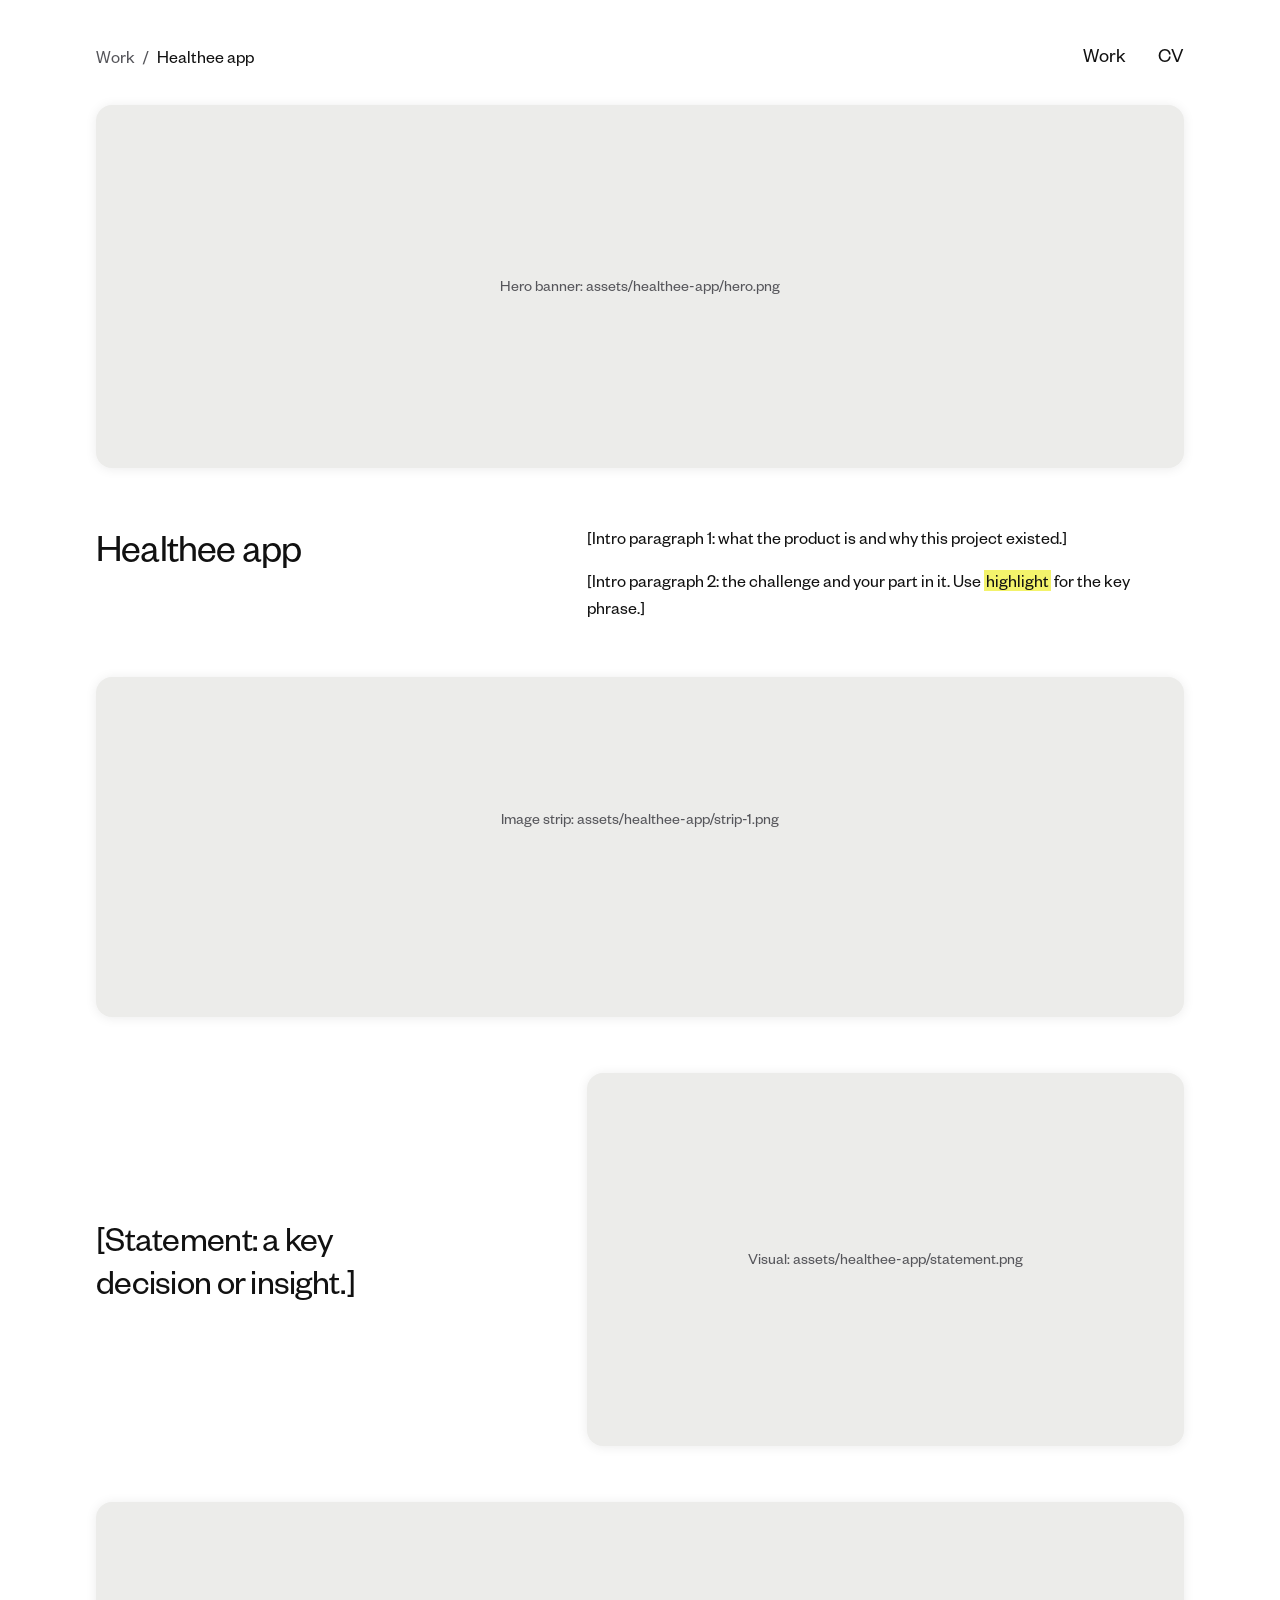
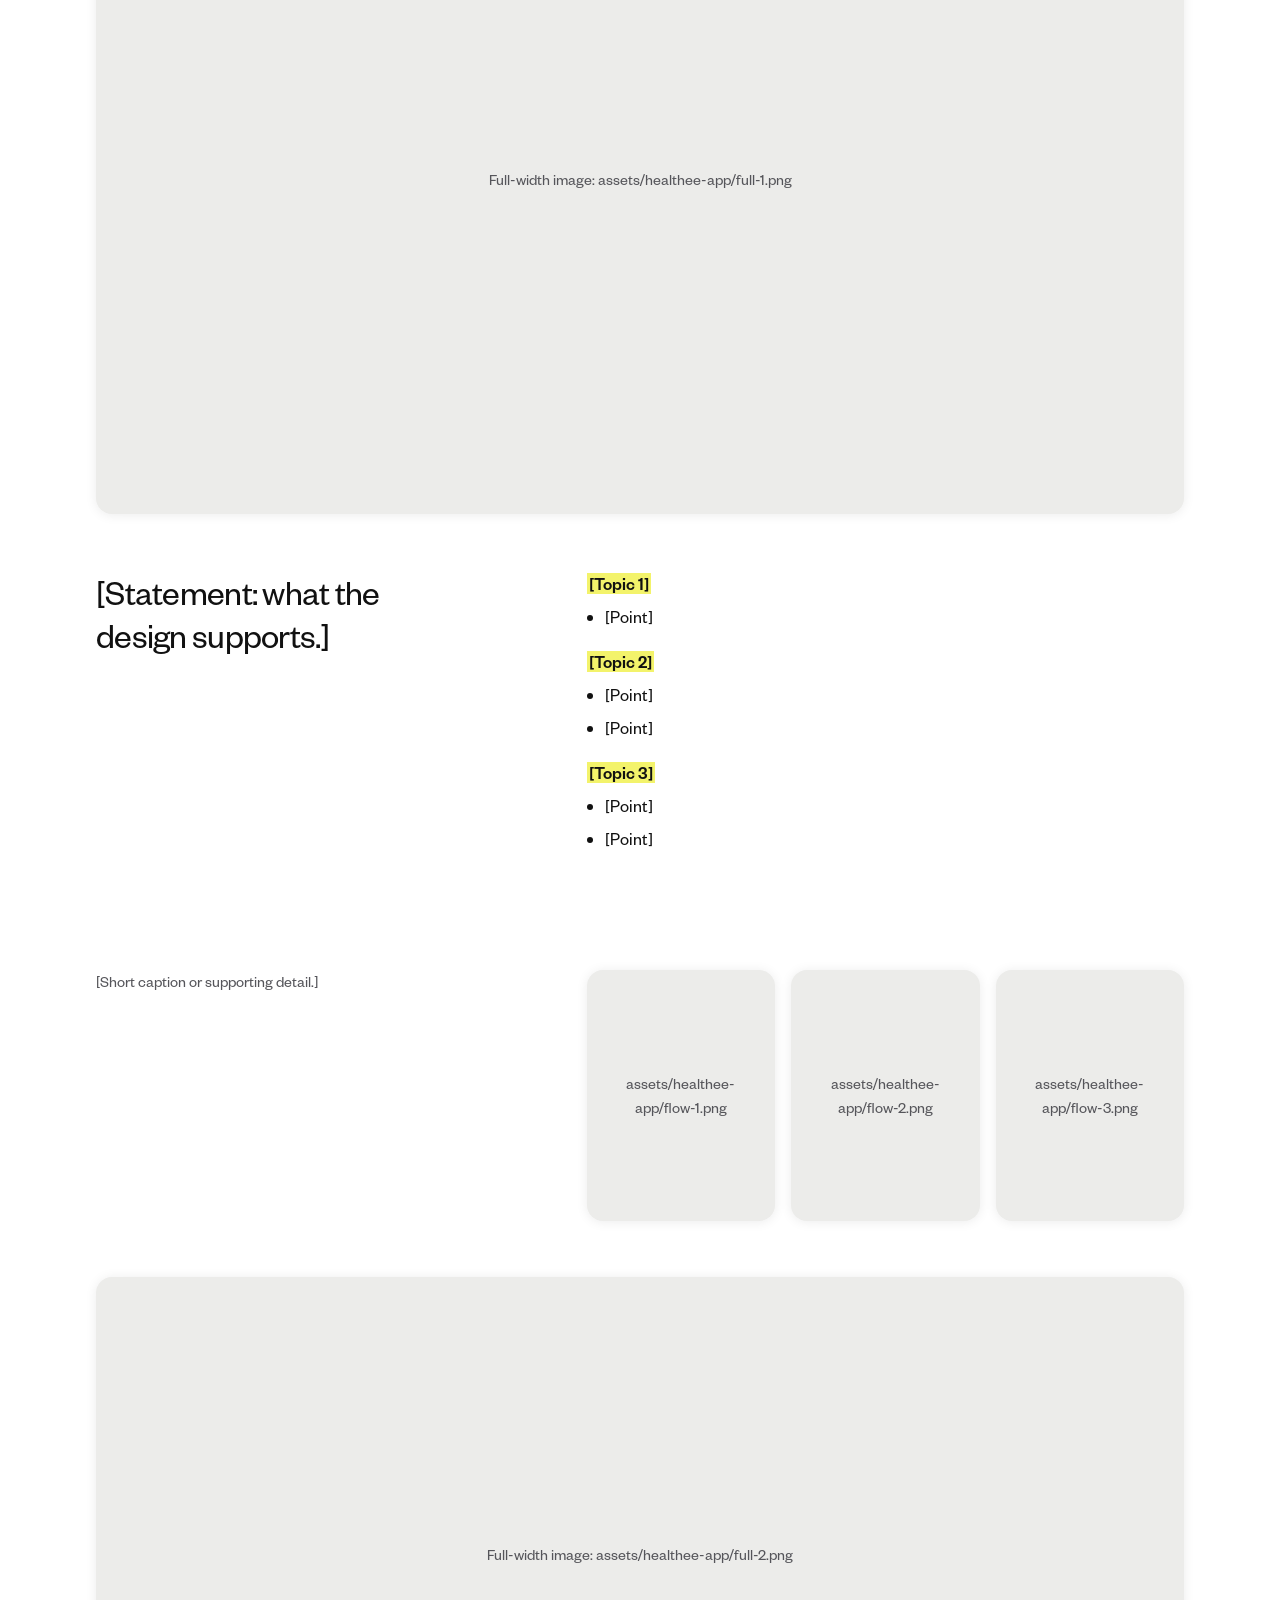
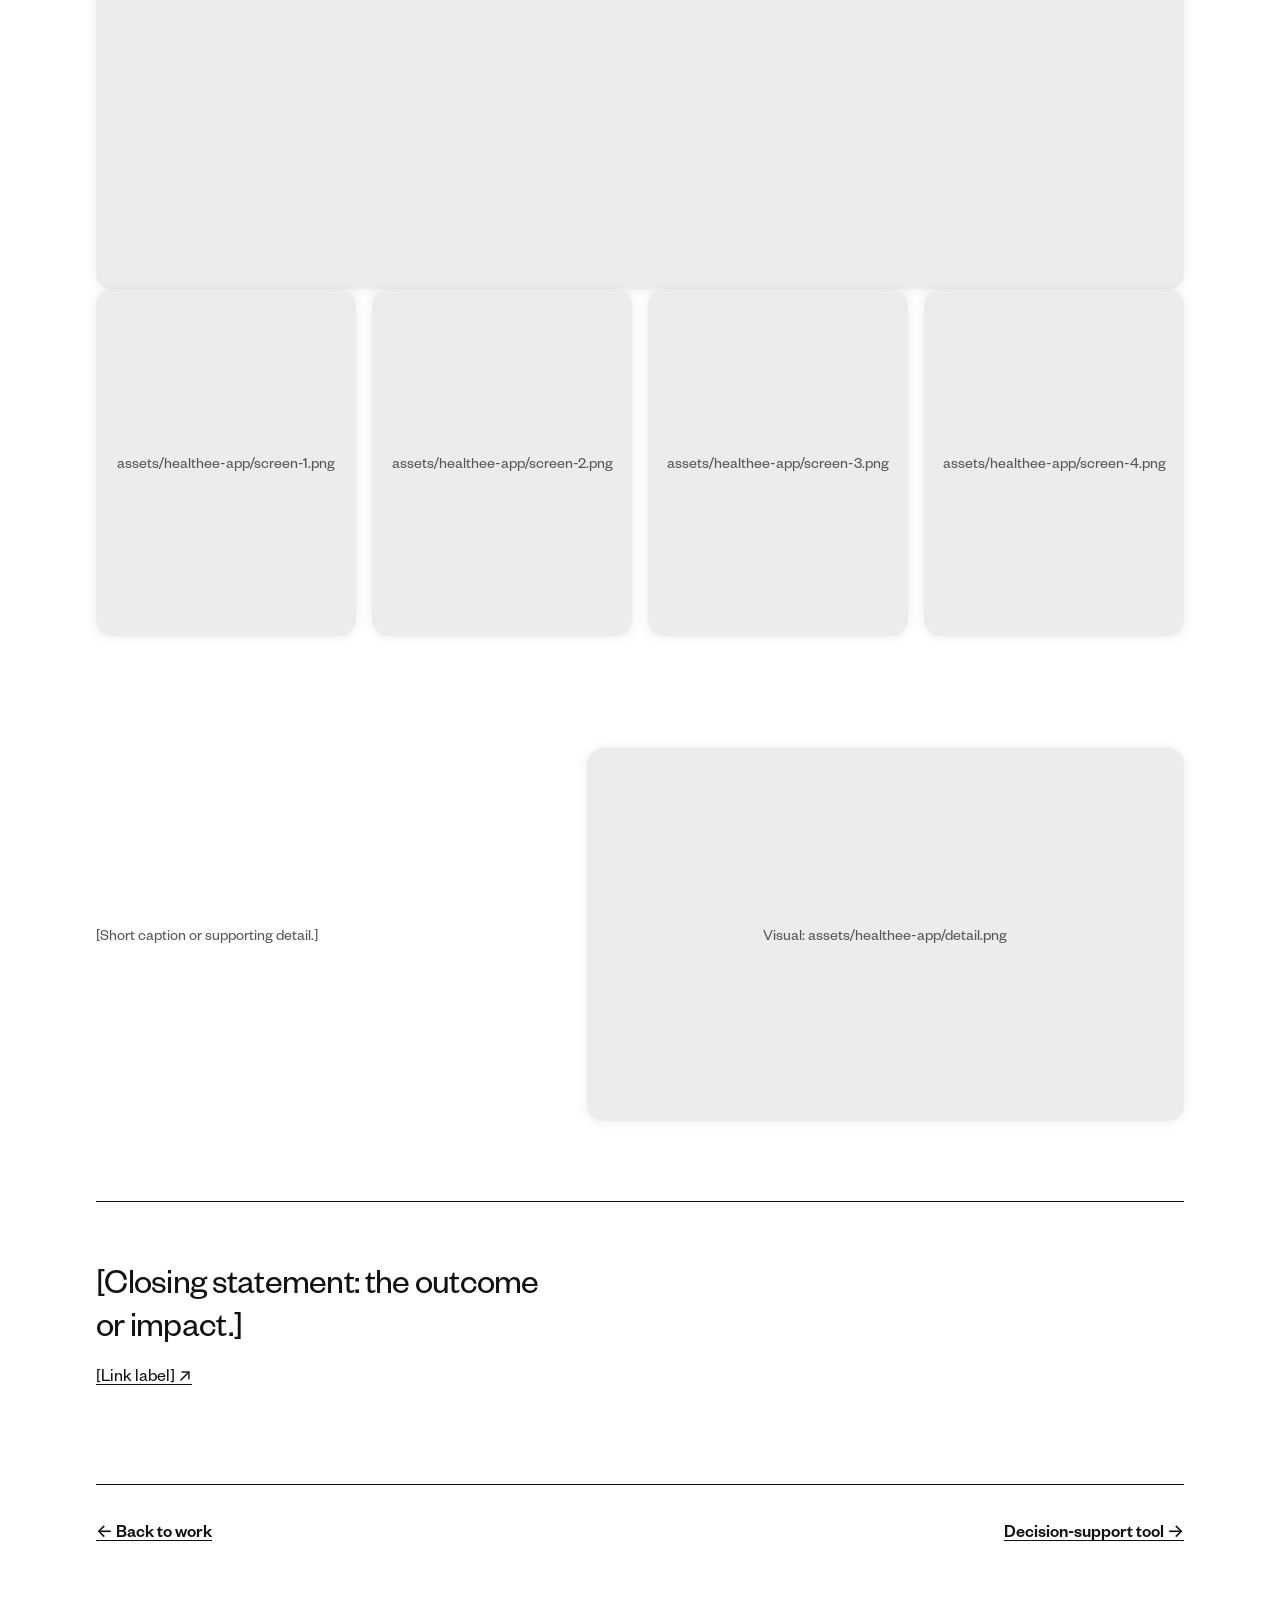
==== healthee-app.html @ a4078543 "Initial commit: portfolio site Case studies: HSA, Why this plan, Voluntary benefits.  Co-Authored-By" ====
<!doctype html>
<html lang="en">
<head>
<meta charset="utf-8">
<meta name="viewport" content="width=device-width, initial-scale=1">
<title>Healthee app - Gali Sharabani</title>
<link rel="preconnect" href="https://fonts.googleapis.com">
<link rel="preconnect" href="https://fonts.gstatic.com" crossorigin>
<link href="https://fonts.googleapis.com/css2?family=Inter:wght@400;500&display=swap" rel="stylesheet">
<link rel="stylesheet" href="case.css">
</head>
<body>
<div class="wrap">

  <div class="top">
    <div class="crumbs"><a href="index.html#work">Work</a><span aria-hidden="true">/</span><span aria-current="page">Healthee app</span></div>
    <nav aria-label="Primary"><a href="index.html#work">Work</a><a href="index.html#cv">CV</a></nav>
  </div>

  <main>
    <!-- 1. Hero banner -->
    <div class="shot r-banner">
      <span>Hero banner: assets/healthee-app/hero.png</span>
      <img src="assets/healthee-app/hero.png" alt="" onerror="this.remove()">
    </div>

    <!-- 2. Title + intro -->
    <section class="block" aria-labelledby="t">
      <div>
        <h1 id="t">Healthee app</h1>
      </div>
      <div class="body">
        <p>[Intro paragraph 1: what the product is and why this project existed.]</p>
        <p>[Intro paragraph 2: the challenge and your part in it. Use <mark>highlight</mark> for the key phrase.]</p>
      </div>
    </section>

    <!-- 3. Image strip -->
    <div class="full shot r-strip" style="display:grid">
      <span>Image strip: assets/healthee-app/strip-1.png</span>
      <img src="assets/healthee-app/strip-1.png" alt="" onerror="this.remove()">
    </div>

    <!-- 4. Statement + visual -->
    <section class="block center">
      <h2>[Statement: a key decision or insight.]</h2>
      <div class="shot r-side">
        <span>Visual: assets/healthee-app/statement.png</span>
        <img src="assets/healthee-app/statement.png" alt="" onerror="this.remove()">
      </div>
    </section>

    <!-- 5. Full-width image -->
    <div class="full shot r-wide" style="display:grid">
      <span>Full-width image: assets/healthee-app/full-1.png</span>
      <img src="assets/healthee-app/full-1.png" alt="" onerror="this.remove()">
    </div>

    <!-- 6. Statement + 3 topics -->
    <section class="block">
      <h2>[Statement: what the design supports.]</h2>
      <div class="body">
        <ul>
          <li class="topic"><mark>[Topic 1]</mark></li>
          <li>[Point]</li>
          <li class="topic"><mark>[Topic 2]</mark></li>
          <li>[Point]</li>
          <li>[Point]</li>
          <li class="topic"><mark>[Topic 3]</mark></li>
          <li>[Point]</li>
          <li>[Point]</li>
        </ul>
      </div>
    </section>

    <!-- 7. Caption + image strip -->
    <section class="block">
      <p class="caption">[Short caption or supporting detail.]</p>
      <div class="row c3" style="padding:0">
        <div class="shot r-card"><span>assets/healthee-app/flow-1.png</span><img src="assets/healthee-app/flow-1.png" alt="" onerror="this.remove()"></div>
        <div class="shot r-card"><span>assets/healthee-app/flow-2.png</span><img src="assets/healthee-app/flow-2.png" alt="" onerror="this.remove()"></div>
        <div class="shot r-card"><span>assets/healthee-app/flow-3.png</span><img src="assets/healthee-app/flow-3.png" alt="" onerror="this.remove()"></div>
      </div>
    </section>

    <!-- 8. Full-width image -->
    <div class="full shot r-wide" style="display:grid">
      <span>Full-width image: assets/healthee-app/full-2.png</span>
      <img src="assets/healthee-app/full-2.png" alt="" onerror="this.remove()">
    </div>

    <!-- 9. Screens row -->
    <div class="row c4">
      <div class="shot r-card"><span>assets/healthee-app/screen-1.png</span><img src="assets/healthee-app/screen-1.png" alt="" onerror="this.remove()"></div>
      <div class="shot r-card"><span>assets/healthee-app/screen-2.png</span><img src="assets/healthee-app/screen-2.png" alt="" onerror="this.remove()"></div>
      <div class="shot r-card"><span>assets/healthee-app/screen-3.png</span><img src="assets/healthee-app/screen-3.png" alt="" onerror="this.remove()"></div>
      <div class="shot r-card"><span>assets/healthee-app/screen-4.png</span><img src="assets/healthee-app/screen-4.png" alt="" onerror="this.remove()"></div>
    </div>

    <!-- 10. Caption + image -->
    <section class="block center">
      <p class="caption">[Short caption or supporting detail.]</p>
      <div class="shot r-side">
        <span>Visual: assets/healthee-app/detail.png</span>
        <img src="assets/healthee-app/detail.png" alt="" onerror="this.remove()">
      </div>
    </section>

    <!-- 11. Closing -->
    <section class="closing">
      <h2>[Closing statement: the outcome or impact.]</h2>
      <a href="#">[Link label] ↗</a>
    </section>
  </main>

  <div class="pager">
    <a href="index.html#work">← Back to work</a>
    <a href="decision-support.html">Decision-support tool →</a>
  </div>
</div>
</body>
</html>
---- case.css ----
@font-face { font-family: "Founders Grotesk"; font-weight: 300; font-style: normal; font-display: swap; src: local("Founders Grotesk Light"), url("fonts/FoundersGrotesk-Light.otf") format("opentype"); }
@font-face { font-family: "Founders Grotesk"; font-weight: 400; font-style: normal; font-display: swap; src: local("Founders Grotesk Regular"), url("fonts/FoundersGrotesk-Regular.otf") format("opentype"); }
@font-face { font-family: "Founders Grotesk"; font-weight: 500; font-style: normal; font-display: swap; src: local("Founders Grotesk Medium"), url("fonts/FoundersGrotesk-Medium.otf") format("opentype"); }

:root {
  --bg: #ffffff; --ink: #111; --muted: #55555a; --line: #111;
  --chip: #e9e9e7; --shot: #ececea; --hl: #f3f36b; --gutter: 56px;
}
@media (prefers-color-scheme: dark) {
  :root { --bg:#121212; --ink:#f2f2f0; --muted:#a3a3a8; --line:#f2f2f0; --chip:#26262a; --shot:#1e1e21; --hl:#6b6b1f; }
}
* { box-sizing: border-box; }
html { scroll-behavior: smooth; }
body { margin: 0; background: var(--bg); color: var(--ink); font-family: "Founders Grotesk", Inter, system-ui, -apple-system, "Helvetica Neue", Arial, sans-serif; font-size: 18px; line-height: 1.5; -webkit-font-smoothing: antialiased; }
a { color: inherit; }
.wrap { max-width: 1200px; margin: 0 auto; padding: 0 var(--gutter); }
mark { background: var(--hl); color: inherit; padding: 0 2px; }

/* top bar: breadcrumb left, nav right */
.top { display: flex; justify-content: space-between; align-items: center; padding-top: 40px; font-size: 18px; }
.crumbs { display: flex; gap: 8px; color: var(--muted); }
.crumbs a { text-decoration: none; }
.crumbs a:hover { color: var(--ink); }
.crumbs [aria-current] { color: var(--ink); }
.top nav { display: flex; gap: 32px; font-size: 20px; }
.top nav a { text-decoration: none; padding-bottom: 2px; border-bottom: 1px solid transparent; }
.top nav a:hover { border-bottom-color: var(--ink); }

/* placeholder / image frames */
.shot { border-radius: 16px; background: var(--shot); overflow: hidden; position: relative; display: grid; place-items: center; box-shadow: 0 1px 12px rgba(0,0,0,.08); }
.shot img { position: absolute; inset: 0; width: 100%; height: 100%; object-fit: cover; display: block; }
.shot span { color: var(--muted); font-size: 16px; padding: 16px; text-align: center; }
.r-banner { aspect-ratio: 3 / 1; margin-top: 32px; }
.r-strip  { aspect-ratio: 16 / 5; }
.r-wide   { aspect-ratio: 16 / 9; }
.r-card   { aspect-ratio: 3 / 4; }
.r-side   { aspect-ratio: 16 / 10; }

/* two-column blocks: text left, content right */
.block { display: grid; grid-template-columns: 5fr 7fr; gap: 64px; align-items: start; padding: 56px 0; }
.block.center { align-items: center; }
h1 { font-weight: 400; font-size: 40px; line-height: 1.15; letter-spacing: -0.02em; margin: 0; }
h2 { font-weight: 400; font-size: 36px; line-height: 1.2; letter-spacing: -0.02em; margin: 0; max-width: 16ch; }
.body p { margin: 0 0 16px; max-width: 58ch; }
.body p:last-child { margin-bottom: 0; }
.meta { color: var(--muted); font-size: 16px; margin: 14px 0 0; }
.body ul { margin: 0; padding-left: 18px; }
.body li { margin: 0 0 6px; max-width: 58ch; }
.body .topic { font-weight: 500; list-style: none; margin: 18px 0 6px -18px; }
.body .topic:first-child { margin-top: 0; }
.lead { margin: 20px 0 0; max-width: 40ch; }
.caption { font-size: 16px; color: var(--muted); max-width: 30ch; margin: 0; }

.full { padding: 0 0 56px; }
.row { display: grid; gap: 16px; padding-bottom: 56px; }
.row.c5 { grid-template-columns: repeat(5, 1fr); }
.row.c4 { grid-template-columns: repeat(4, 1fr); }
.row.c3 { grid-template-columns: repeat(3, 1fr); }

.swatches { display: flex; align-items: center; gap: 24px; }
.swatches .shot { width: 112px; height: 112px; }

.closing { border-top: 1px solid var(--line); margin-top: 24px; padding: 56px 0 96px; }
.closing h2 { max-width: 22ch; }
.closing a { display: inline-block; margin-top: 16px; text-underline-offset: 3px; }

.pager { display: flex; justify-content: space-between; gap: 16px; border-top: 1px solid var(--line); padding: 32px 0 64px; font-weight: 500; }
.pager a { text-underline-offset: 3px; }

@media (max-width: 860px) {
  :root { --gutter: 24px; }
  .top { padding-top: 28px; font-size: 16px; }
  .top nav { font-size: 18px; gap: 20px; }
  .block { grid-template-columns: 1fr; gap: 20px; padding: 36px 0; }
  h1 { font-size: 34px; } h2 { font-size: 29px; max-width: none; }
  .row.c5, .row.c4 { grid-template-columns: repeat(2, 1fr); }
  .row.c3 { grid-template-columns: 1fr; }
  .r-banner { aspect-ratio: 16 / 9; }
  .full, .row { padding-bottom: 36px; }
}
@media (prefers-reduced-motion: reduce) { html { scroll-behavior: auto; } }

.row.c2 { grid-template-columns: repeat(2, 1fr); }
.shot.peach { background: #fde3d8; }
.shot.peach span { color: #7a5a4e; }
.shot.peach img { object-fit: contain; }
@media (max-width: 860px) { .row.c2 { grid-template-columns: 1fr; } }

.lead-in { font-size: 27px; line-height: 1.3; letter-spacing: -0.01em; max-width: 24ch; }
.step { align-items: start; }
.step .num { margin: 0 0 12px; color: var(--muted); font-size: 16px; }
.step h2 { margin-bottom: 20px; }
.step .body p { margin-bottom: 14px; }
.why { margin: 20px 0 0; color: var(--muted); font-size: 16px; max-width: 40ch; }
.stack { display: grid; gap: 16px; }
@media (max-width: 860px) { .lead-in { font-size: 22px; max-width: none; } }

.stack { justify-items: start; }
.stack .shot, .full .shot { width: 100%; }

/* padded image frames: images keep natural proportions with breathing room */
.shot.framed { display: block; padding: 24px; aspect-ratio: auto !important; box-shadow: none; }
.shot.framed img { position: static; width: 100%; height: auto; object-fit: initial; border-radius: 8px; box-shadow: 0 1px 12px rgba(0,0,0,.08); }
.shot.framed:has(img) span { display: none; }
.shot.framed span { display: grid; place-items: center; min-height: 240px; }
@media (max-width: 860px) { .shot.framed { padding: 16px; } }

/* white 10px padding */
.shot.framed { padding: 10px; background: #fff; border-radius: 8px; box-shadow: 0 1px 12px rgba(0,0,0,.08); }
.shot.framed img { border-radius: 4px; box-shadow: none; }
.shot.framed span { color: #6b6b70; }
@media (max-width: 860px) { .shot.framed { padding: 10px; } }

/* HSA page: section headings at body size, bold */
.step h2, #ch { font-size: 18px; font-weight: 500; line-height: 1.5; letter-spacing: 0; max-width: none; }
.step h2 { margin-bottom: 8px; }

/* HSA page: slightly larger section headings */
.step h2, #ch { font-size: 22px; line-height: 1.35; letter-spacing: -0.01em; }

.seq figure { margin: 0; display: grid; gap: 10px; justify-items: start; }
.seq figcaption { font-size: 16px; color: var(--muted); }

/* crop the whitespace around the stepper video */
.vcrop { position: relative; overflow: hidden; width: 100%; aspect-ratio: 900 / 112; border-radius: 4px; }
.vcrop video { position: absolute; width: 133.33%; left: -16.67%; top: -8.93%; height: auto; display: block; }

/* HSA page: large section numbers */
.step .num { font-size: 63px; line-height: 1; letter-spacing: -0.02em; color: var(--ink); margin: 0 0 20px; }
@media (max-width: 860px) { .step .num { font-size: 45px; } }

/* HSA page: section numbers, half size, light */
.step .num { font-size: 32px; font-weight: 300; margin-bottom: 14px; }
@media (max-width: 860px) { .step .num { font-size: 22px; } }

/* looping flow animation (shared with home page) */
.flow { position: relative; }
.flow .screen { position: relative; border-radius: 2.5% / 3.9%; overflow: hidden; background: #fff; box-shadow: 0 1px 12px rgba(0,0,0,.08); }
.flow .screen img { display: block; width: 100%; height: auto; }
.flow .screen img.l-pop, .flow .screen img.l-drawer { position: absolute; inset: 0; opacity: 0; }
.flow .cursor { position: absolute; left: 70%; top: 80%; pointer-events: none; filter: drop-shadow(0 1px 2px rgba(0,0,0,.35)); }
@media (prefers-reduced-motion: no-preference) {
  .flow .l-pop { animation: flow-pop 12s infinite; }
  .flow .l-drawer { animation: flow-drawer 12s infinite; }
  .flow .cursor { animation: flow-cursor 12s infinite; }
}
@media (prefers-reduced-motion: reduce) { .flow .cursor { display: none; } }
@keyframes flow-pop { 0%,11% { opacity: 0 } 14%,34% { opacity: 1 } 37%,100% { opacity: 0 } }
@keyframes flow-drawer { 0%,35% { opacity: 0 } 38%,72% { opacity: 1 } 76%,100% { opacity: 0 } }
@keyframes flow-cursor {
  0%   { left: 70%; top: 82%; transform: scale(1) }
  10%  { left: 28%; top: 31%; transform: scale(1) }
  22%  { left: 28%; top: 31%; transform: scale(1) }
  30%  { left: 17%; top: 63%; transform: scale(1) }
  33%  { left: 17%; top: 63%; transform: scale(1) }
  34%  { left: 17%; top: 63%; transform: scale(.82) }
  35.5%{ left: 17%; top: 63%; transform: scale(1) }
  52%  { left: 96%; top: 6%; transform: scale(1) }
  69%  { left: 96%; top: 6%; transform: scale(1) }
  70.5%{ left: 96%; top: 6%; transform: scale(.82) }
  72%  { left: 96%; top: 6%; transform: scale(1) }
  82%  { left: 62%; top: 86%; transform: scale(1) }
  100% { left: 70%; top: 82%; transform: scale(1) }
}

.flow-wrap { max-width: 1020px; }

/* rounded corners for every image frame */
.shot.framed { border-radius: 16px; }
.shot.framed img, .shot.framed video { border-radius: 8px; }
.vcrop { border-radius: 8px; }

/* umbrella heading above numbered sections */
#ub { font-size: 22px; font-weight: 500; line-height: 1.35; letter-spacing: -0.01em; max-width: none; grid-column: 1 / -1; }

#ma { font-size: 22px; font-weight: 500; line-height: 1.35; letter-spacing: -0.01em; max-width: none; }

.block.center .lead-in { margin-top: 20px; }
.block[aria-labelledby="t"] .lead-in { margin-top: 20px; }

#im { font-size: 23px; font-weight: 500; line-height: 1.35; letter-spacing: -0.01em; max-width: none; }
#im + .body strong { font-size: 23px; font-weight: 500; }

/* navigation scroll animation: 5 of 15 benefits visible, then scrolls */
.navscroll { position: relative; overflow: hidden; width: 100%; aspect-ratio: 300 / 667; border-radius: 8px; background: #fff; }
.navscroll img { position: absolute; top: 0; left: 0; width: 100%; height: auto; display: block; }
@media (prefers-reduced-motion: no-preference) { .navscroll img { animation: navscroll 16s ease-in-out infinite; } }
@keyframes navscroll {
  0%, 10%   { transform: translateY(0); }
  55%, 68%  { transform: translateY(-66.667%); }
  92%, 100% { transform: translateY(0); }
}

/* scrolling list inside the full Voluntary screen */
.navscreen { position: relative; border-radius: 8px; overflow: hidden; }
.navscreen .base { display: block; width: 100%; height: auto; }
.navscreen .list { position: absolute; left: 0; top: 22.03%; width: 26.9%; height: 70.4%; overflow: hidden; background: #fff; }
.navscreen .list img { position: absolute; top: 0; left: 0; width: 100%; height: auto; display: block; }
@media (prefers-reduced-motion: no-preference) { .navscreen .list img { animation: navscreen 16s ease-in-out infinite; } }
@keyframes navscreen {
  0%, 10%   { transform: translateY(0); }
  55%, 68%  { transform: translateY(-73.37%); }
  92%, 100% { transform: translateY(0); }
}
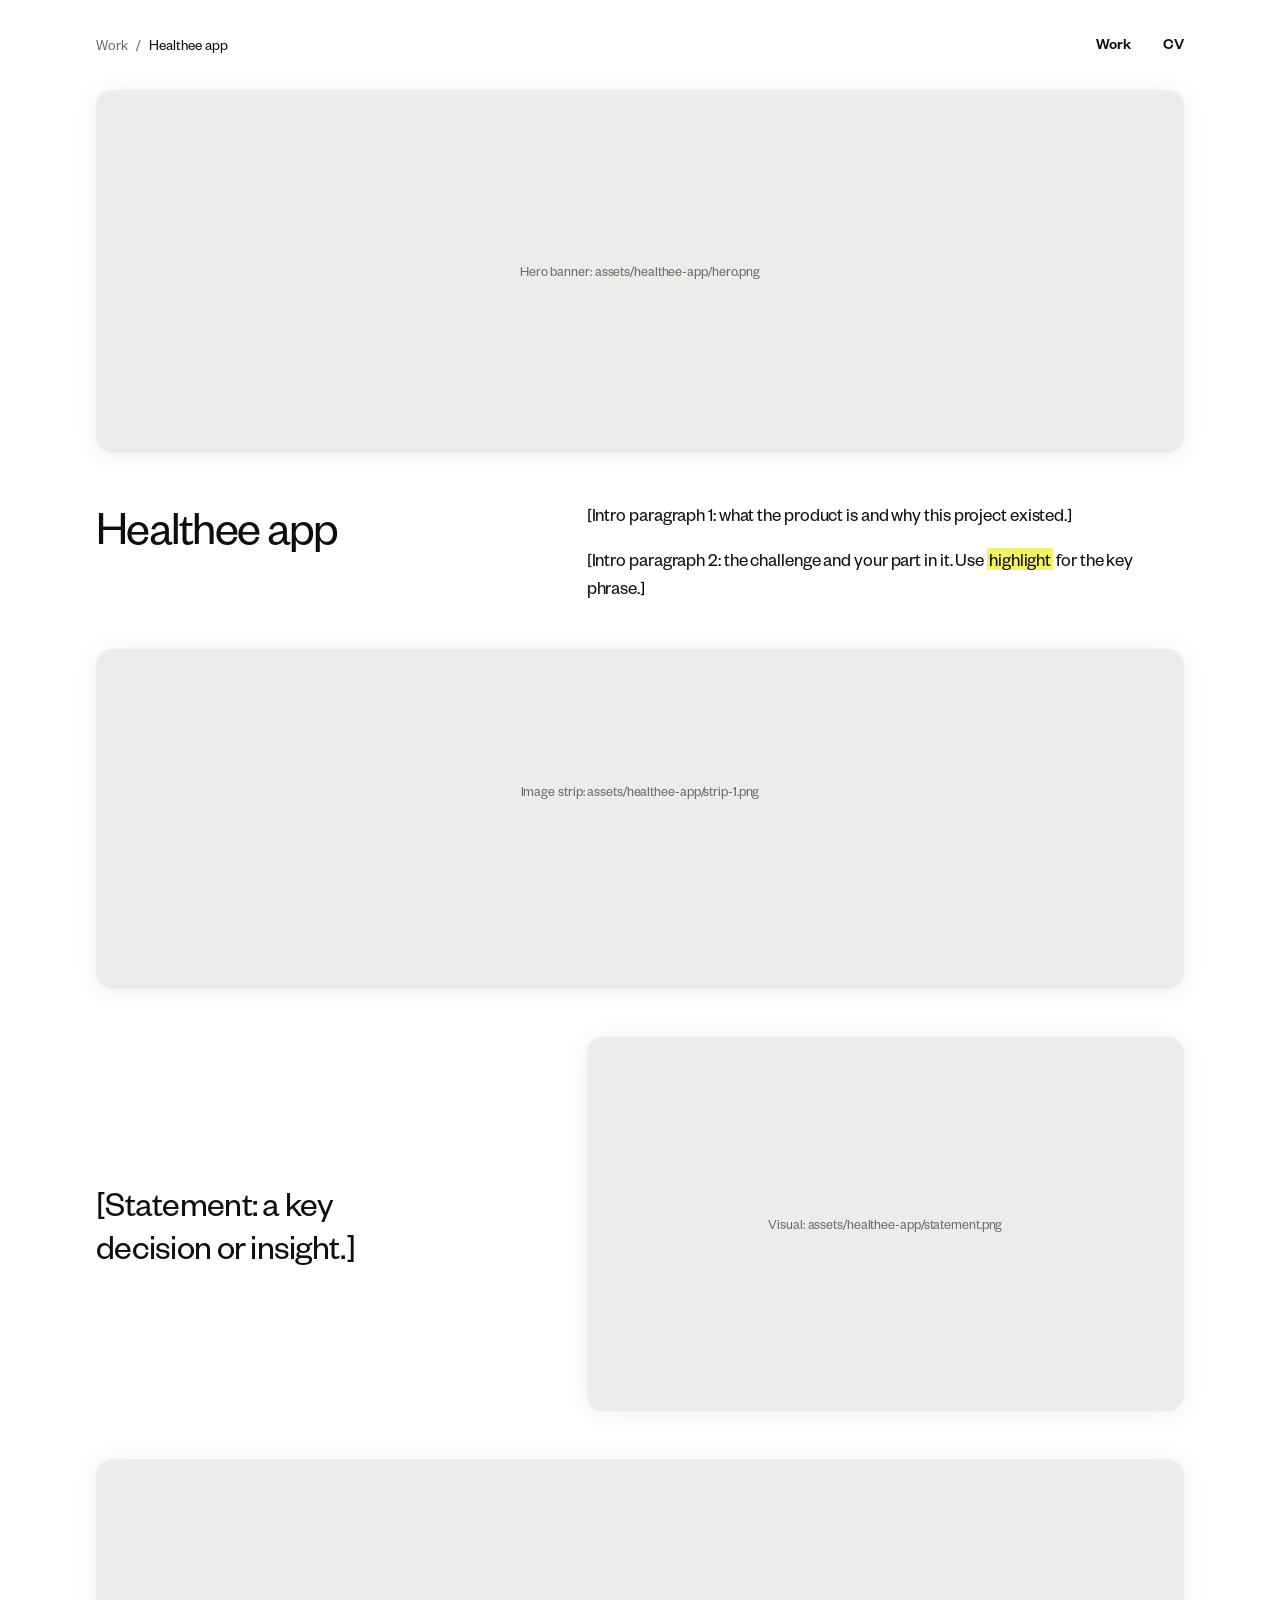
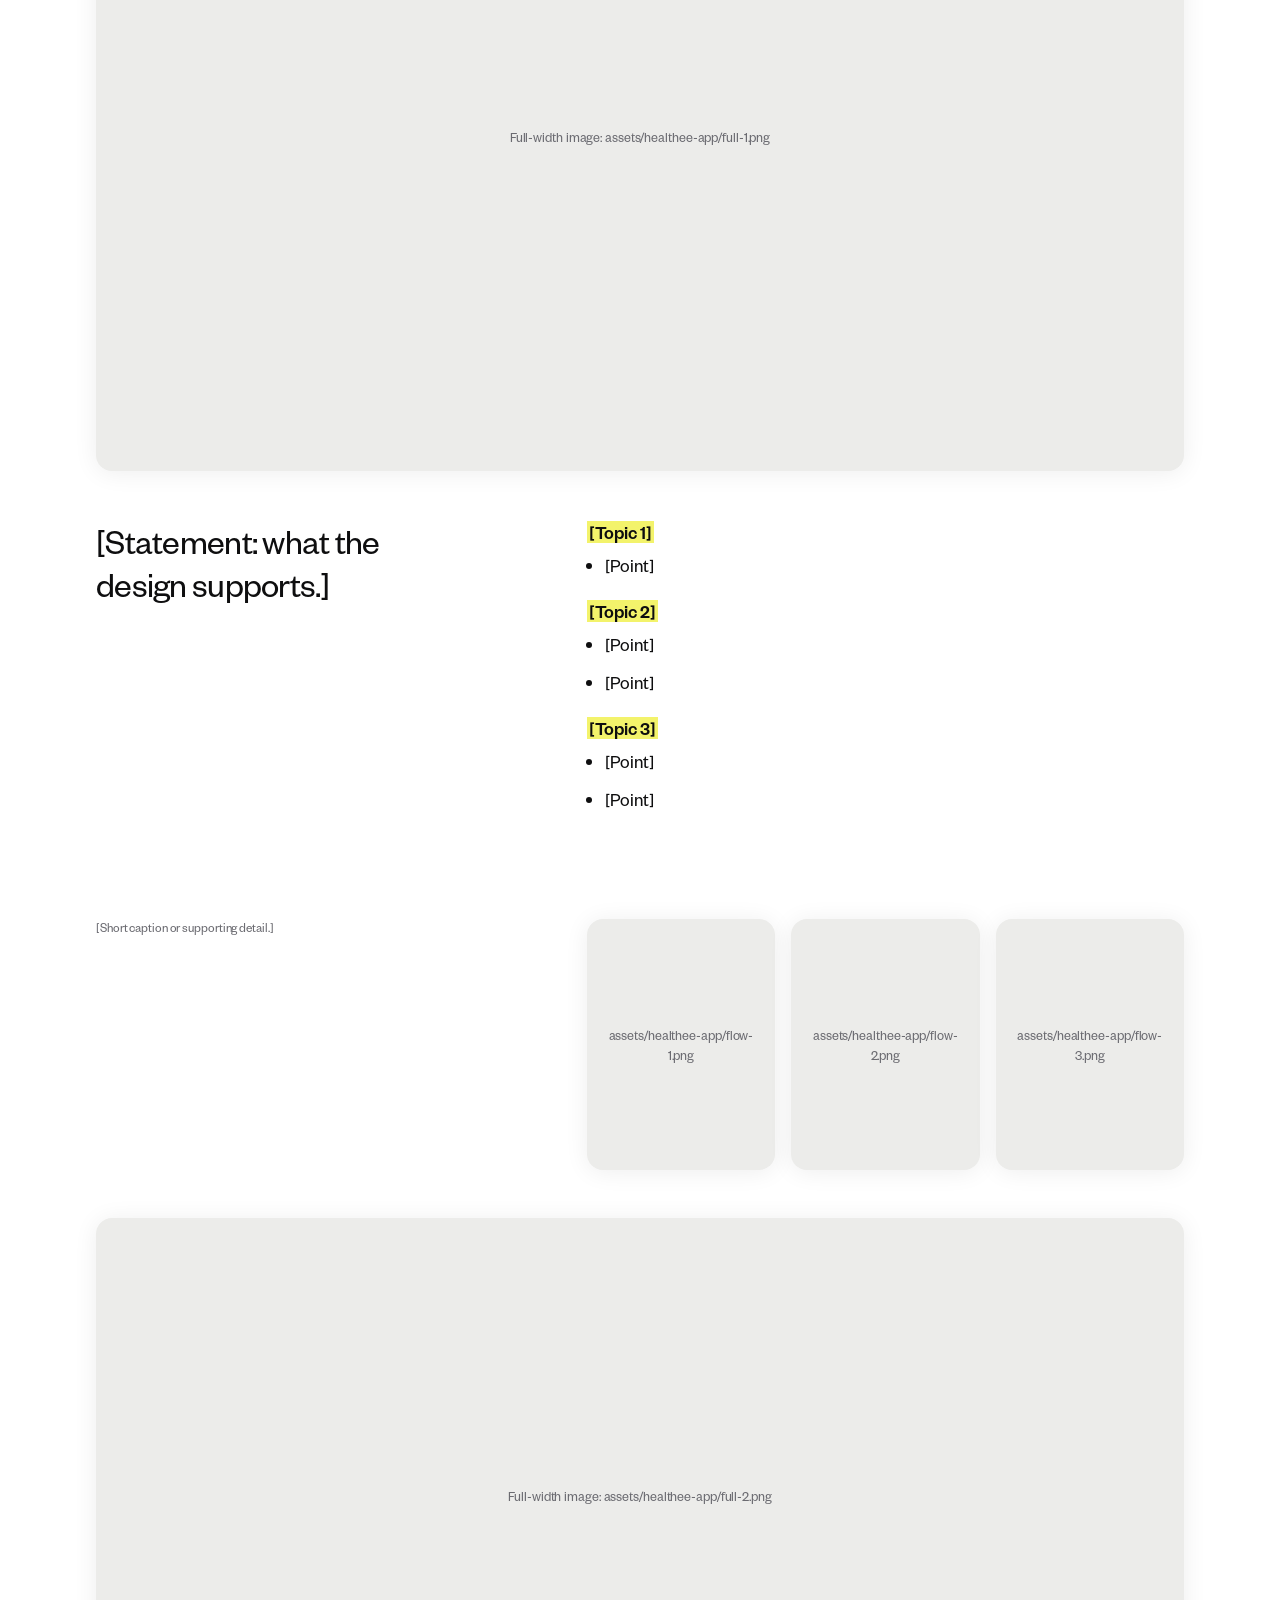
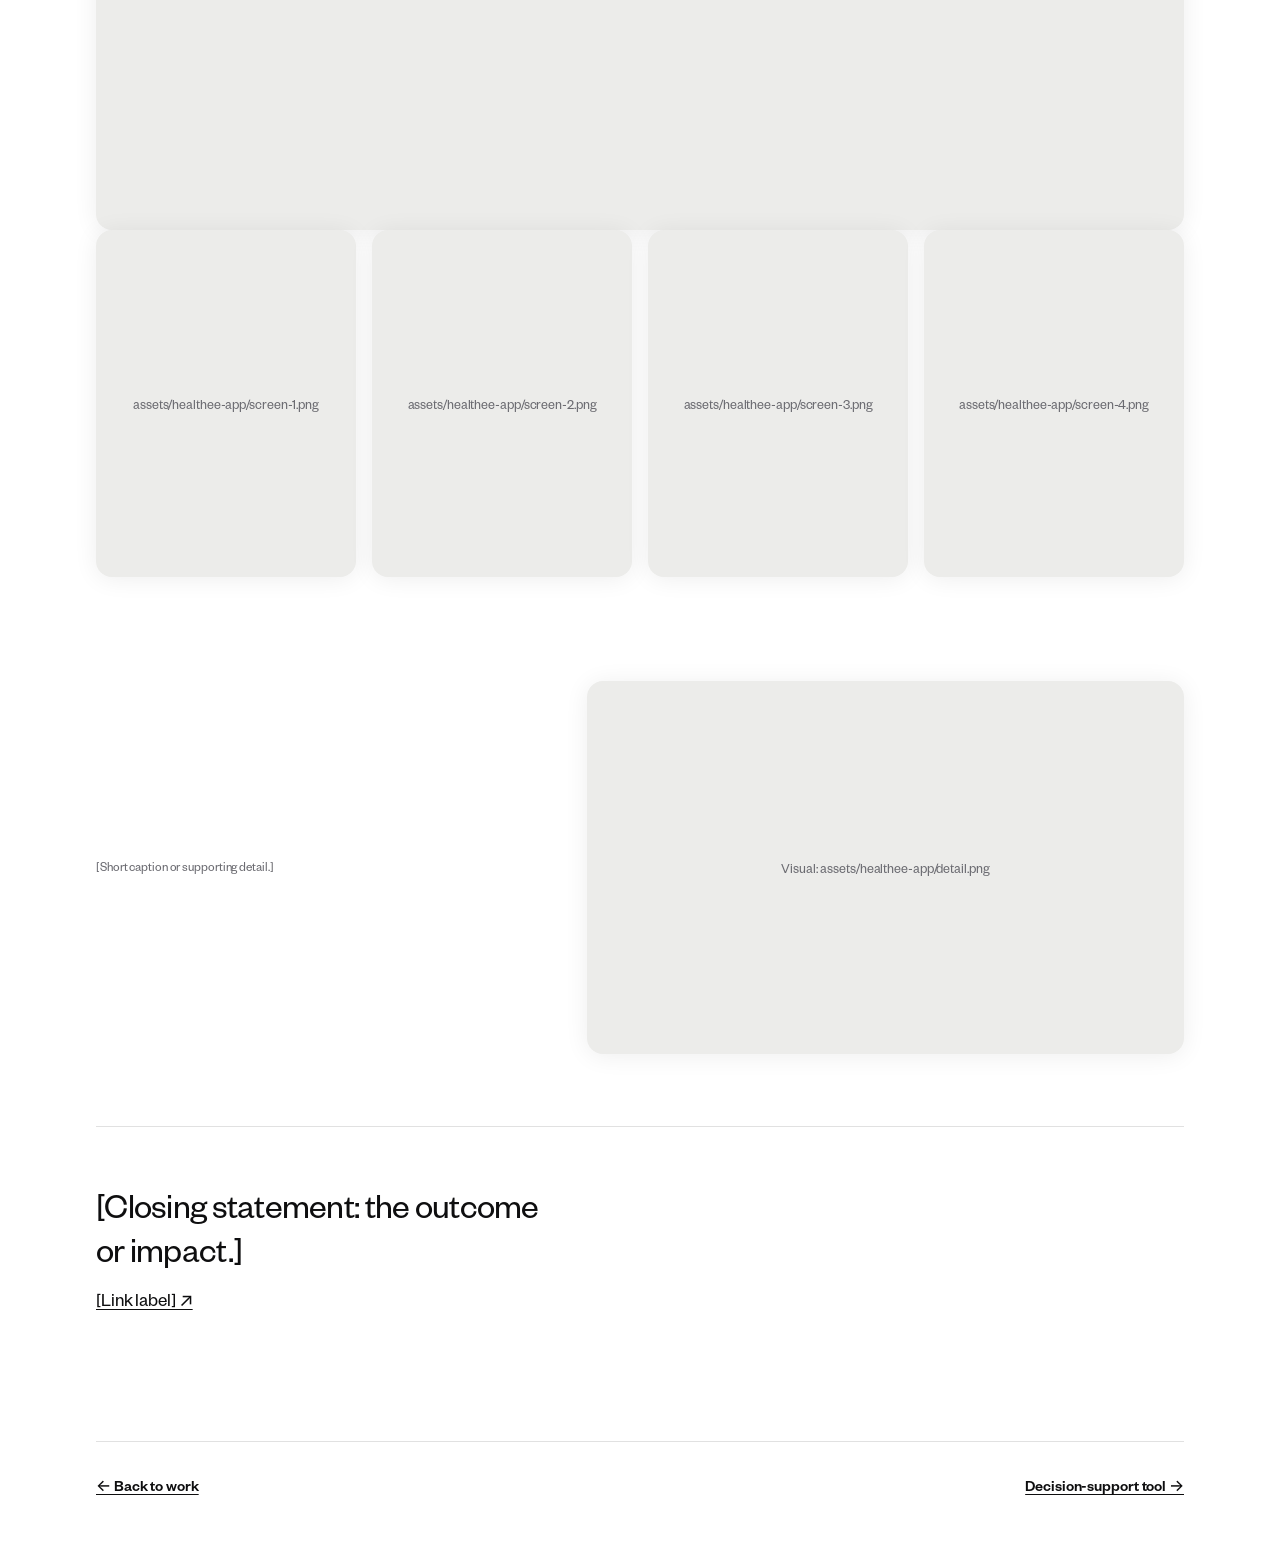
==== commit 07ace6ee: "Fix dark-mode text: force light color scheme Co-Authored-By: Claude Opus 5.5 <noreply@anthropic.com>" ====
--- a/healthee-app.html
+++ b/healthee-app.html
@@ -3,6 +3,7 @@
 <head>
 <meta charset="utf-8">
 <meta name="viewport" content="width=device-width, initial-scale=1">
+<meta name="color-scheme" content="light">
 <title>Healthee app - Gali Sharabani</title>
 <link rel="preconnect" href="https://fonts.googleapis.com">
 <link rel="preconnect" href="https://fonts.gstatic.com" crossorigin>
--- a/case.css
+++ b/case.css
@@ -6,12 +6,9 @@
   --bg: #ffffff; --ink: #111; --muted: #55555a; --line: #111;
   --chip: #e9e9e7; --shot: #ececea; --hl: #f3f36b; --gutter: 56px;
 }
-@media (prefers-color-scheme: dark) {
-  :root { --bg:#121212; --ink:#f2f2f0; --muted:#a3a3a8; --line:#f2f2f0; --chip:#26262a; --shot:#1e1e21; --hl:#6b6b1f; }
-}
 * { box-sizing: border-box; }
 html { scroll-behavior: smooth; }
-body { margin: 0; background: var(--bg); color: var(--ink); font-family: "Founders Grotesk", Inter, system-ui, -apple-system, "Helvetica Neue", Arial, sans-serif; font-size: 18px; line-height: 1.5; -webkit-font-smoothing: antialiased; }
+body { margin: 0; background: var(--bg); color: var(--ink); font-family: "Founders Grotesk", Inter, system-ui, -apple-system, "Helvetica Neue", Arial, sans-serif; font-size: calc(18px + 2pt); line-height: 1.5; -webkit-font-smoothing: antialiased; }
 a { color: inherit; }
 .wrap { max-width: 1200px; margin: 0 auto; padding: 0 var(--gutter); }
 mark { background: var(--hl); color: inherit; padding: 0 2px; }
@@ -202,3 +199,71 @@
   55%, 68%  { transform: translateY(-73.37%); }
   92%, 100% { transform: translateY(0); }
 }
+
+/* ===== Design pass: type scale, hierarchy, spacing (8pt rhythm) ===== */
+:root {
+  --ink: #0e0e0f; --muted: #6b6b71; --hair: rgba(14,14,15,.12); --chip: #f1f1ef;
+  --fs-body: calc(18px + 2pt);
+  --shadow: 0 2px 24px rgba(0,0,0,.07);
+}
+body { font-size: var(--fs-body); line-height: 1.45; letter-spacing: -0.005em; font-feature-settings: "kern", "liga"; text-rendering: optimizeLegibility; }
+
+.top { padding-top: 40px; font-size: 16px; }
+.top nav { gap: 32px; font-size: 18px; font-weight: 500; }
+.crumbs { letter-spacing: 0; }
+
+.shot { box-shadow: var(--shadow); }
+.shot.framed { box-shadow: var(--shadow); }
+.shot span { font-size: 14px; }
+
+/* grid rhythm */
+.block { gap: 80px; padding: 64px 0; }
+
+/* type hierarchy: h1 > lead > h2 > body > labels */
+h1 { font-size: clamp(40px, 4.8vw, 64px); line-height: 1.04; letter-spacing: -0.035em; font-weight: 400; }
+.lead-in { font-size: 26px; line-height: 1.28; letter-spacing: -0.015em; max-width: 24ch; margin: 24px 0 0; }
+.step h2, #ch, #ma, #ub, #im { font-size: 26px; line-height: 1.2; letter-spacing: -0.02em; font-weight: 500; max-width: 22ch; }
+#ub { max-width: none; }
+.step h2 { margin: 0 0 16px; }
+.step .num { font-size: 14px; font-weight: 500; letter-spacing: .04em; color: var(--muted); margin: 0 0 16px; }
+.body p { margin: 0 0 18px; max-width: 56ch; line-height: 1.45; }
+.body p:last-child { margin-bottom: 0; }
+.body li { margin: 0 0 10px; max-width: 56ch; }
+.meta, .caption, .why { font-size: 14px; }
+#im + .body strong, #im + .body p { font-size: var(--fs-body); }
+.step .body p { margin-bottom: 16px; }
+
+/* closing / pager */
+.pager { border-top: 1px solid var(--hair); padding: 40px 0 72px; font-weight: 500; font-size: 18px; margin-top: 32px; }
+.closing { border-top: 1px solid var(--hair); }
+
+@media (max-width: 860px) {
+  :root { --fs-body: 18px; }
+  .top { padding-top: 24px; font-size: 14px; }
+  .top nav { font-size: 16px; gap: 20px; }
+  .block { grid-template-columns: 1fr; gap: 24px; padding: 40px 0; }
+  h1 { font-size: 40px; }
+  .lead-in { font-size: 21px; max-width: none; margin-top: 16px; }
+  .step h2, #ch, #ma, #ub, #im { font-size: 22px; max-width: none; }
+}
+
+/* ===== Scale pass: calmer sizes ===== */
+:root { --fs-body: 19px; }
+.top { font-size: 15px; padding-top: 32px; }
+.top nav { font-size: 16px; }
+.block { gap: 64px; padding: 48px 0; }
+h1 { font-size: clamp(34px, 3.8vw, 50px); }
+.lead-in { font-size: 22px; margin-top: 18px; }
+.step h2, #ch, #ma, #ub, #im { font-size: 22px; }
+.step .num { font-size: 13px; }
+.meta, .caption, .why { font-size: 13px; }
+.pager { font-size: 16px; padding: 32px 0 56px; }
+@media (max-width: 860px) {
+  :root { --fs-body: 17px; }
+  .top { font-size: 13px; }
+  .top nav { font-size: 15px; }
+  .block { padding: 32px 0; gap: 20px; }
+  h1 { font-size: 34px; }
+  .lead-in { font-size: 19px; }
+  .step h2, #ch, #ma, #ub, #im { font-size: 20px; }
+}
